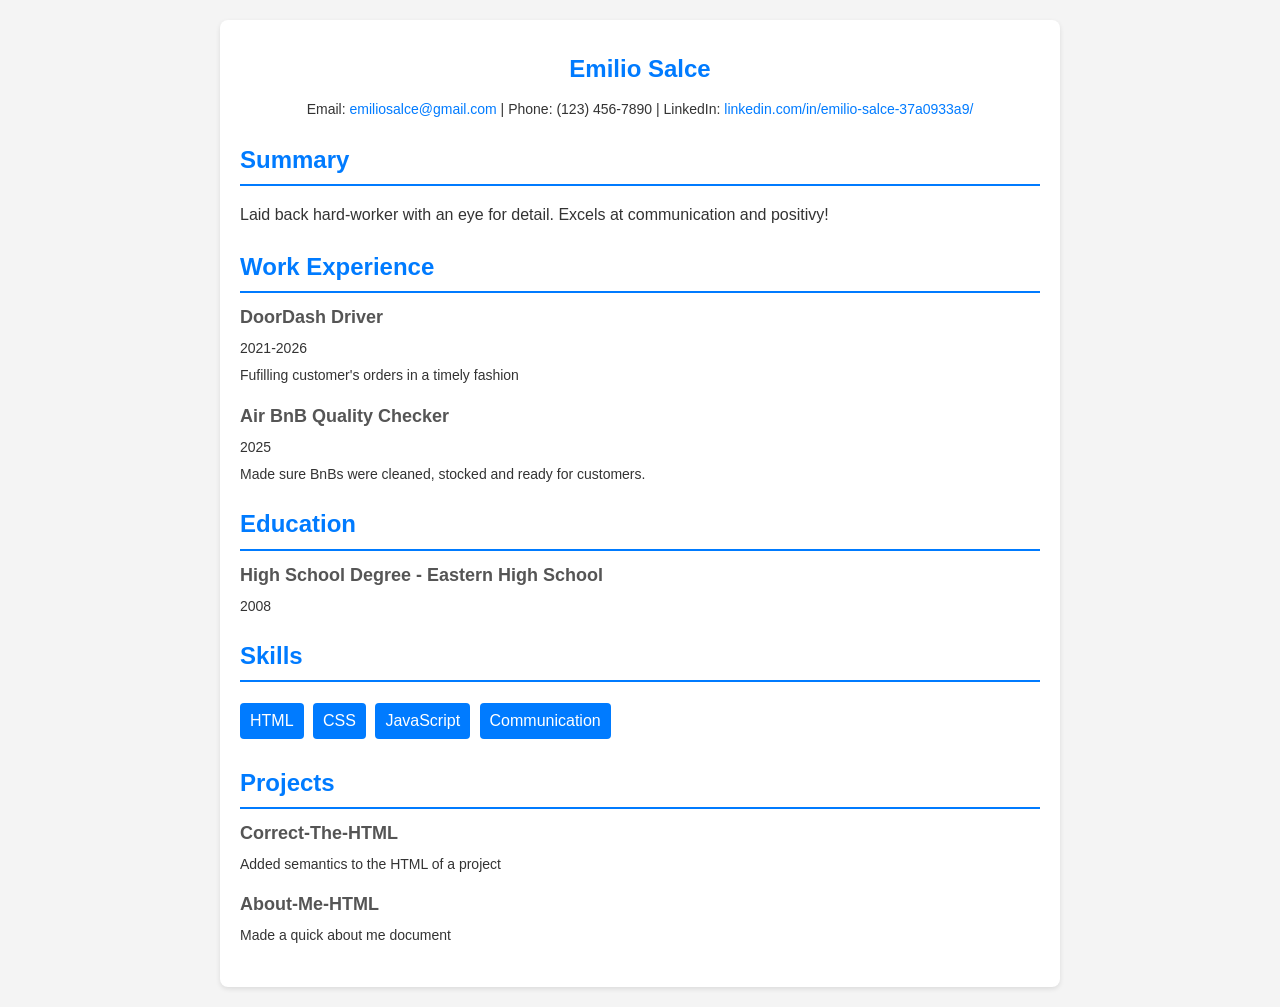
==== index.html @ 61c2a7c3 "Initial Upload of Resume" ====
<!DOCTYPE html>
<html lang="en">
    <head>
        <meta charset="UTF-8" />
        <meta name="viewport" content="width=device-width, initial-scale=1.0" />
        <title>Resume Template</title>
    </head>
 
    <style>
        body {
            font-family: Arial, sans-serif;
            line-height: 1.6;
            margin: 0;
            padding: 0;
            color: #333;
            background-color: #f4f4f4;
        }
        .container {
            max-width: 800px;
            margin: 20px auto;
            padding: 20px;
            background: #fff;
            border-radius: 8px;
            box-shadow: 0 2px 5px rgba(0, 0, 0, 0.1);
        }
        h1,
        h2 {
            color: #007bff;
        }
        .header {
            text-align: center;
        }
        .header h1 {
            margin: 10px 0;
        }
        .contact {
            margin: 10px 0;
            font-size: 14px;
        }
        .contact a {
            color: #007bff;
            text-decoration: none;
        }
        .section {
            margin: 20px 0;
        }
        .section h2 {
            margin-bottom: 10px;
            border-bottom: 2px solid #007bff;
            padding-bottom: 5px;
        }
        .item {
            margin-bottom: 15px;
        }
        .item h3 {
            margin: 0;
            font-size: 18px;
            color: #555;
        }
        .item p {
            margin: 5px 0;
            font-size: 14px;
        }
        .skills ul {
            list-style: none;
            padding: 0;
        }
        .skills ul li {
            display: inline-block;
            background: #007bff;
            color: #fff;
            padding: 5px 10px;
            margin: 5px 5px 5px 0;
            border-radius: 4px;
        }
    </style>
 
    <body>
        <main class="container">
            <section class="header">
                <h1>Emilio Salce</h1>
                <p class="contact">
                    Email:
                    <a href="mailto:emiliosalce@gmail.com"
                        >emiliosalce@gmail.com</a
                    >
                    | Phone: (123) 456-7890 | LinkedIn:
                    <a href="https://www.linkedin.com/in/emilio-salce-37a0933a9/">linkedin.com/in/emilio-salce-37a0933a9/</a>
                </p>
            </section>
            <section class="section">
                <h2>Summary</h2>
                <p>
                    Laid back hard-worker with an eye for detail. Excels at communication and positivy!
                </p>
            </section>
            <section class="section">
                <h2>Work Experience</h2>
                <div class="item">
                    <h3>DoorDash Driver</h3>
                    <p>2021-2026</p>
                    <p>
                        Fufilling customer's orders in a timely fashion
                    </p>
                </div>
                <div class="item">
                    <h3>Air BnB Quality Checker</h3>
                    <p>2025</p>
                    <p>
                        Made sure BnBs were cleaned, stocked and ready for customers.
                    </p>
                </div>
            </section>
            <div class="section">
                <h2>Education</h2>
                <div class="item">
                    <h3>High School Degree - Eastern High School</h3>
                    <p>2008</p>
                </div>
            </section>
            <section class="section">
                <h2>Skills</h2>
                <div class="skills">
                    <ul>
                        <li>HTML</li>
                        <li>CSS</li>
                        <li>JavaScript</li>
                        <li>Communication</li>        
                    </ul>
                </div>
            </section>
            <section class="section">
                <h2>Projects</h2>
                <div class="item">
                    <h3>Correct-The-HTML</h3>
                    <p>
                        Added semantics to the HTML of a project
                    </p>
                </div>
                <div class="item">
                    <h3>About-Me-HTML</h3>
                    <p>
                        Made a quick about me document
                    </p>
                </div>
            </section>
        </main>
    </body>
</html>
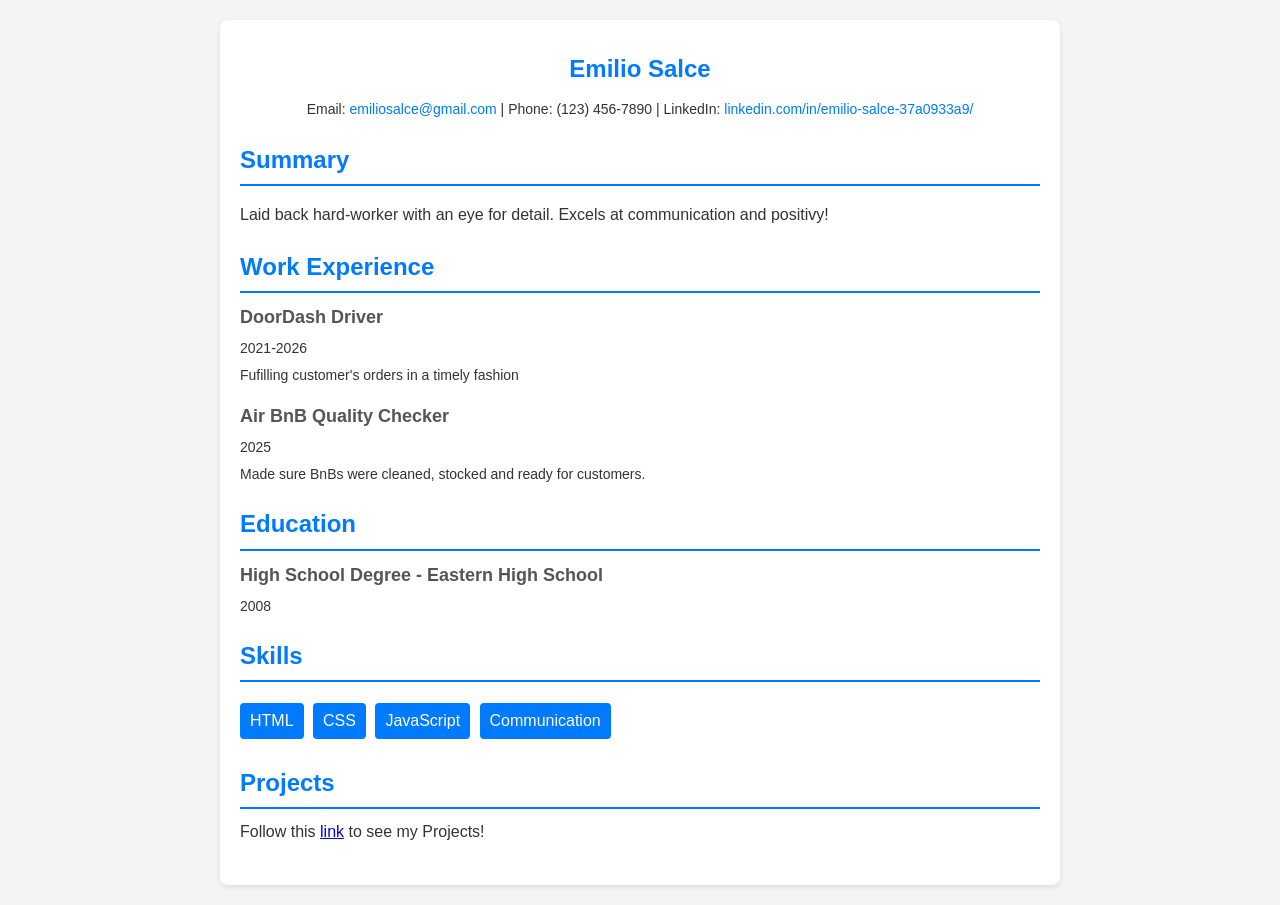
==== commit 8cd5a8b9: "Added Style sheet, Project sheet, updated Resume" ====
--- a/index.html
+++ b/index.html
@@ -4,78 +4,9 @@
         <meta charset="UTF-8" />
         <meta name="viewport" content="width=device-width, initial-scale=1.0" />
         <title>Resume Template</title>
+        <link rel="stylesheet" href="/css/style.css">
     </head>
- 
-    <style>
-        body {
-            font-family: Arial, sans-serif;
-            line-height: 1.6;
-            margin: 0;
-            padding: 0;
-            color: #333;
-            background-color: #f4f4f4;
-        }
-        .container {
-            max-width: 800px;
-            margin: 20px auto;
-            padding: 20px;
-            background: #fff;
-            border-radius: 8px;
-            box-shadow: 0 2px 5px rgba(0, 0, 0, 0.1);
-        }
-        h1,
-        h2 {
-            color: #007bff;
-        }
-        .header {
-            text-align: center;
-        }
-        .header h1 {
-            margin: 10px 0;
-        }
-        .contact {
-            margin: 10px 0;
-            font-size: 14px;
-        }
-        .contact a {
-            color: #007bff;
-            text-decoration: none;
-        }
-        .section {
-            margin: 20px 0;
-        }
-        .section h2 {
-            margin-bottom: 10px;
-            border-bottom: 2px solid #007bff;
-            padding-bottom: 5px;
-        }
-        .item {
-            margin-bottom: 15px;
-        }
-        .item h3 {
-            margin: 0;
-            font-size: 18px;
-            color: #555;
-        }
-        .item p {
-            margin: 5px 0;
-            font-size: 14px;
-        }
-        .skills ul {
-            list-style: none;
-            padding: 0;
-        }
-        .skills ul li {
-            display: inline-block;
-            background: #007bff;
-            color: #fff;
-            padding: 5px 10px;
-            margin: 5px 5px 5px 0;
-            border-radius: 4px;
-        }
-    </style>
- 
-    <body>
+      <body>
         <main class="container">
             <section class="header">
                 <h1>Emilio Salce</h1>
@@ -132,17 +63,9 @@
             <section class="section">
                 <h2>Projects</h2>
                 <div class="item">
-                    <h3>Correct-The-HTML</h3>
-                    <p>
-                        Added semantics to the HTML of a project
-                    </p>
+                    Follow this <a href=projects.html>link</a> to see my Projects!
                 </div>
-                <div class="item">
-                    <h3>About-Me-HTML</h3>
-                    <p>
-                        Made a quick about me document
-                    </p>
-                </div>
+                    
             </section>
         </main>
     </body>
--- a/css/style.css
+++ b/css/style.css
@@ -0,0 +1,66 @@
+body {
+  font-family: Arial, sans-serif;
+  line-height: 1.6;
+  margin: 0;
+  padding: 0;
+  color: #333;
+  background-color: #f4f4f4;
+}
+.container {
+  max-width: 800px;
+  margin: 20px auto;
+  padding: 20px;
+  background: #fff;
+  border-radius: 8px;
+  box-shadow: 0 2px 5px rgba(0, 0, 0, 0.1);
+}
+h1,
+h2 {
+  color: #007bff;
+}
+.header {
+  text-align: center;
+}
+.header h1 {
+  margin: 10px 0;
+}
+.contact {
+  margin: 10px 0;
+  font-size: 14px;
+}
+.contact a {
+  color: #007bff;
+  text-decoration: none;
+}
+.section {
+  margin: 20px 0;
+}
+.section h2 {
+  margin-bottom: 10px;
+  border-bottom: 2px solid #007bff;
+  padding-bottom: 5px;
+}
+.item {
+  margin-bottom: 15px;
+}
+.item h3 {
+  margin: 0;
+  font-size: 18px;
+  color: #555;
+}
+.item p {
+  margin: 5px 0;
+  font-size: 14px;
+}
+.skills ul {
+  list-style: none;
+  padding: 0;
+}
+.skills ul li {
+  display: inline-block;
+  background: #007bff;
+  color: #fff;
+  padding: 5px 10px;
+  margin: 5px 5px 5px 0;
+  border-radius: 4px;
+}
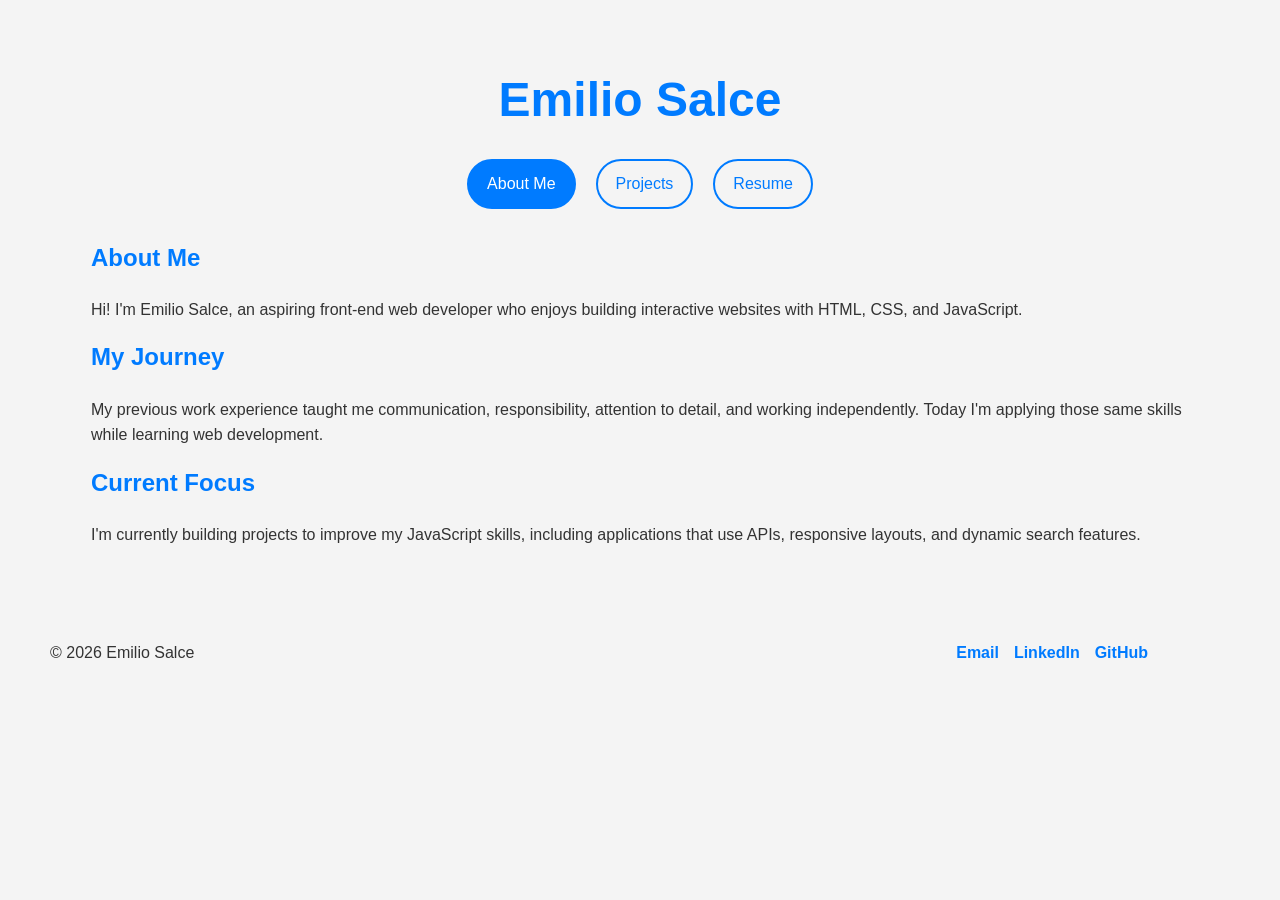
==== commit 9b38716c: "Updated Git page, added API calling" ====
--- a/index.html
+++ b/index.html
@@ -1,72 +1,65 @@
-<!DOCTYPE html>
+<!doctype html>
 <html lang="en">
-    <head>
-        <meta charset="UTF-8" />
-        <meta name="viewport" content="width=device-width, initial-scale=1.0" />
-        <title>Resume Template</title>
-        <link rel="stylesheet" href="/css/style.css">
-    </head>
-      <body>
-        <main class="container">
-            <section class="header">
-                <h1>Emilio Salce</h1>
-                <p class="contact">
-                    Email:
-                    <a href="mailto:emiliosalce@gmail.com"
-                        >emiliosalce@gmail.com</a
-                    >
-                    | Phone: (123) 456-7890 | LinkedIn:
-                    <a href="https://www.linkedin.com/in/emilio-salce-37a0933a9/">linkedin.com/in/emilio-salce-37a0933a9/</a>
-                </p>
-            </section>
-            <section class="section">
-                <h2>Summary</h2>
-                <p>
-                    Laid back hard-worker with an eye for detail. Excels at communication and positivy!
-                </p>
-            </section>
-            <section class="section">
-                <h2>Work Experience</h2>
-                <div class="item">
-                    <h3>DoorDash Driver</h3>
-                    <p>2021-2026</p>
-                    <p>
-                        Fufilling customer's orders in a timely fashion
-                    </p>
-                </div>
-                <div class="item">
-                    <h3>Air BnB Quality Checker</h3>
-                    <p>2025</p>
-                    <p>
-                        Made sure BnBs were cleaned, stocked and ready for customers.
-                    </p>
-                </div>
-            </section>
-            <div class="section">
-                <h2>Education</h2>
-                <div class="item">
-                    <h3>High School Degree - Eastern High School</h3>
-                    <p>2008</p>
-                </div>
-            </section>
-            <section class="section">
-                <h2>Skills</h2>
-                <div class="skills">
-                    <ul>
-                        <li>HTML</li>
-                        <li>CSS</li>
-                        <li>JavaScript</li>
-                        <li>Communication</li>        
-                    </ul>
-                </div>
-            </section>
-            <section class="section">
-                <h2>Projects</h2>
-                <div class="item">
-                    Follow this <a href=projects.html>link</a> to see my Projects!
-                </div>
-                    
-            </section>
-        </main>
-    </body>
-</html>+  <head>
+    <meta charset="UTF-8" />
+    <meta name="viewport" content="width=device-width, initial-scale=1.0" />
+    <title>Document</title>
+    <link rel="stylesheet" href="/css/index.css" />
+  </head>
+  <body>
+    <header class="header">
+      <h1>Emilio Salce</h1>
+      <nav class="header-nav">
+        <a class="active" href="/index.html">About Me</a>
+        <a href="/projects.html">Projects</a>
+        <a href="/resume.html">Resume</a>
+      </nav>
+    </header>
+    <main class="about-container">
+      <section class="me">
+        <div class="me-text">
+          <h2>About Me</h2>
+          <p>
+            Hi! I'm Emilio Salce, an aspiring front-end web developer who enjoys
+            building interactive websites with HTML, CSS, and JavaScript.
+          </p>
+        </div>
+      </section>
+
+      <section class="me">
+        <div class="me-text">
+          <h2>My Journey</h2>
+          <p>
+            My previous work experience taught me communication, responsibility,
+            attention to detail, and working independently. Today I'm applying
+            those same skills while learning web development.
+          </p>
+        </div>
+      </section>
+
+      <section class="me">
+        <div class="me-text">
+          <h2>Current Focus</h2>
+          <p>
+            I'm currently building projects to improve my JavaScript skills,
+            including applications that use APIs, responsive layouts, and
+            dynamic search features.
+          </p>
+        </div>
+      </section>
+    </main>
+    <footer class="footer">
+      <div class="footer-content">
+        <p>&copy; 2026 Emilio Salce</p>
+
+        <nav class="footer-nav" id="footer-nav">
+          <a href="mailto:emiliosalce@gmail.com">Email</a>
+          <a href="https://www.linkedin.com/in/emilio-salce-37a0933a9/"
+            >LinkedIn</a
+          >
+          <a href="https://github.com/EmSalce">GitHub</a>
+        </nav>
+      </div>
+    </footer>
+  </body>
+</html>
--- a/css/index.css
+++ b/css/index.css
@@ -0,0 +1,179 @@
+body {
+  font-family: Arial, sans-serif;
+  line-height: 1.6;
+  margin: 0;
+  padding: 15px;
+  color: #333;
+  background: #f4f4f4;
+}
+
+h1,
+h2 {
+  color: #007bff;
+}
+
+a {
+  color: #007bff;
+  text-decoration: none;
+  transition: color 0.3s;
+}
+
+a:hover {
+  color: #0056b3;
+  text-decoration: underline;
+}
+
+.header {
+  text-align: center;
+  margin-bottom: 30px;
+}
+
+.header h1 {
+  margin-bottom: 5px;
+  font-size: 2.2rem;
+}
+
+.header-nav a.active {
+  background: #007bff;
+  color: white;
+}
+
+.header-nav {
+  display: flex;
+  flex-wrap: wrap;
+  justify-content: center;
+  gap: 10px;
+  margin-top: 20px;
+}
+
+.header-nav a {
+  text-align: center;
+  padding: 12px;
+  border: 2px solid #007bff;
+  border-radius: 25px;
+  transition: 0.3s;
+}
+
+.header-nav a:hover {
+  background: #007bff;
+  color: white;
+}
+
+.about-container {
+  max-width: 90%;
+  margin: 0 auto;
+}
+
+.me {
+  display: flex;
+  flex-direction: column;
+  gap: 20px;
+  text-align: center;
+}
+
+.me-text h2 {
+  margin-top: 0;
+}
+
+.me-text p {
+  font-size: 1rem;
+}
+
+.section {
+  margin: 20px 0;
+  padding: 20px;
+  background: #fafafa;
+  border-left: 5px solid #007bff;
+  border-radius: 8px;
+  box-shadow: 0 2px 8px black;
+  transition:
+    transform 0.3s ease,
+    box-shadow 0.3s ease;
+}
+
+.section:hover {
+  transform: translateY(-3px);
+  box-shadow: 0 8px 20px rgba(0, 0, 0, 0.15);
+}
+
+.skills {
+  display: flex;
+  flex-wrap: wrap;
+  justify-content: center;
+  gap: 10px;
+}
+
+.skills span {
+  background: #007bff;
+  color: white;
+  padding: 8px 16px;
+  border-radius: 999px;
+  font-weight: bold;
+  transition: 0.3s;
+}
+
+.skills span:hover {
+  background: #0056b3;
+  transform: scale(1.05);
+}
+
+.footer {
+  margin-top: 40px;
+  padding: 20px;
+  max-width: 90%;
+}
+
+.footer-content {
+  display: flex;
+  flex-direction: column;
+  align-items: center;
+  gap: 15px;
+  text-align: center;
+}
+
+.footer-nav {
+  display: flex;
+  flex-wrap: wrap;
+  gap: 15px;
+}
+
+.footer-nav a {
+  font-weight: bold;
+}
+
+@media (min-width: 700px) {
+  body {
+    padding: 30px;
+  }
+
+  .about-container {
+    margin: auto;
+  }
+
+  .header h1 {
+    font-size: 3rem;
+  }
+
+  .header-nav {
+    justify-content: center;
+    gap: 20px;
+  }
+
+  .header-nav a {
+    width: auto;
+    padding: 10px 18px;
+  }
+
+  .me {
+    flex-direction: row;
+    align-items: center;
+    text-align: left;
+    gap: 2rem;
+  }
+
+  .footer-content {
+    flex-direction: row;
+    justify-content: space-between;
+    text-align: left;
+  }
+}
